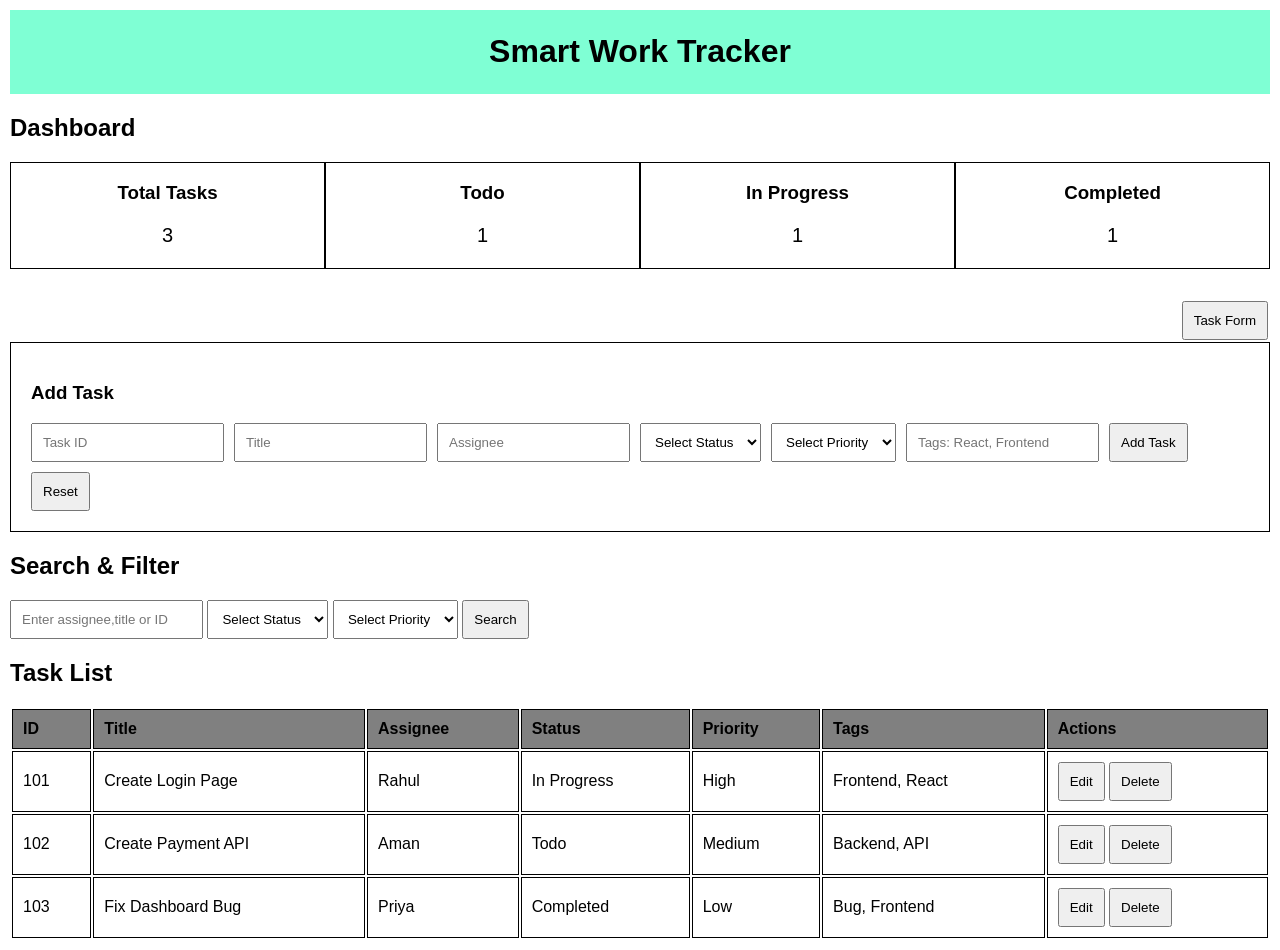
==== index.html @ 534823a2 "Made the static page by using mock data" ====
<!DOCTYPE html>
<html lang="en">

<head>
    <meta charset="UTF-8">
    <title>Smart Work Tracker</title>
    <link rel="stylesheet" href="style.css">
</head>

<body>
    <div class="header">
        <h1>Smart Work Tracker</h1>
    </div>
    <h2>Dashboard</h2>
    <div class="dashboard">
        <div class="card">
            <h3>Total Tasks</h3>
            <p id="totalTasks">0</p>
        </div>
        <div class="card">
            <h3>Todo</h3>
            <p id="todoTasks">0</p>
        </div>
        <div class="card">
            <h3>In Progress</h3>
            <p id="progressTasks">0</p>
        </div>
        <div class="card">
            <h3>Completed</h3>
            <p id="completedTasks">0</p>
        </div>
    </div>

    <div class="task-header">
        <button id="taskFormBtn">Task Form</button>
    </div>
    <div id="taskFormContainer" class="form-container">
        <h3>Add Task</h3>
        <form id="taskForm">

            <input type="number" id="taskId" placeholder="Task ID" required>

            <input type="text" id="title" placeholder="Title" required>

            <input type="text" id="assignee" placeholder="Assignee" required>

            <select id="status" required>
                <option value="">Select Status</option>
                <option value="Todo">Todo</option>
                <option value="In Progress">In Progress</option>
                <option value="Completed">Completed</option>
            </select>

            <select id="priority" required>
                <option value="">Select Priority</option>
                <option value="High">High</option>
                <option value="Medium">Medium</option>
                <option value="Low">Low</option>
            </select>

            <input type="text" id="tags" placeholder="Tags: React, Frontend" required>
            <button type="submit">Add Task</button>
            <button type="reset" id="resetBtn">Reset</button>

        </form>

    </div>

    
    <div id="search-filter">
        <h2>Search & Filter</h2>
        <input type="text" id="search" placeholder="Enter assignee,title or ID"> 
        <select id="status">
            <option value="">Select Status</option>
            <option value="In Progress">In Progress</option>
            <option value="Todo">Todo</option>
            <option value="Completed">Completed</option>
        </select>
        <select id="priority">
            <option value="">Select Priority</option>
            <option value="Low">Low</option>
            <option value="medium">Medium</option>
            <option value="High">High</option>
        </select>
        <button value="submit">Search</button>
    </div>

    <h2>Task List</h2>
    <table>

        <thead>
            <tr>
                <th>ID</th>
                <th>Title</th>
                <th>Assignee</th>
                <th>Status</th>
                <th>Priority</th>
                <th>Tags</th>
                <th>Actions</th>
            </tr>
        </thead>

        <tbody id="taskTable">

        </tbody>

    </table>
    <script src="sscript.js"></script>
</body>

</html>
---- style.css ----
body {
    font-family: Arial;
    margin: 10px;
}
.header{
    text-align: center;
    background-color: aquamarine;
    padding: 2px;
    margin-bottom: 10px;
    
}
.dashboard {
    display: flex;
    margin-bottom: 30px;
    justify-content: space-between;
}

.card {
    border: 1px solid black;
    padding: 1px 30px;
    width: 300px;
    text-align: center;
}

.card p {
    font-size: 20px;
}

.task-header {
    display: flex;
    justify-content:end;
    padding: 2px;
}

/* #search-filter{
    display: block;
    gap:20px;
    padding: 10px;

} */

.form-container {
    border: 1px solid black;
    padding: 20px;
    margin-bottom: 20px;
}

#taskForm {
    display: flex;
    gap: 10px;
    flex-wrap: wrap;
}

input,select,button {
    padding: 10px;
}

table {
    width: 100%;
    border-collapse: separate;
}
th{
    background-color: gray;
}

th,
td {
    border: 1px solid black;
    padding: 10px;
    text-align: left;
}

button {
    cursor: pointer;
}

.edit {
    margin-right: 5px;
}
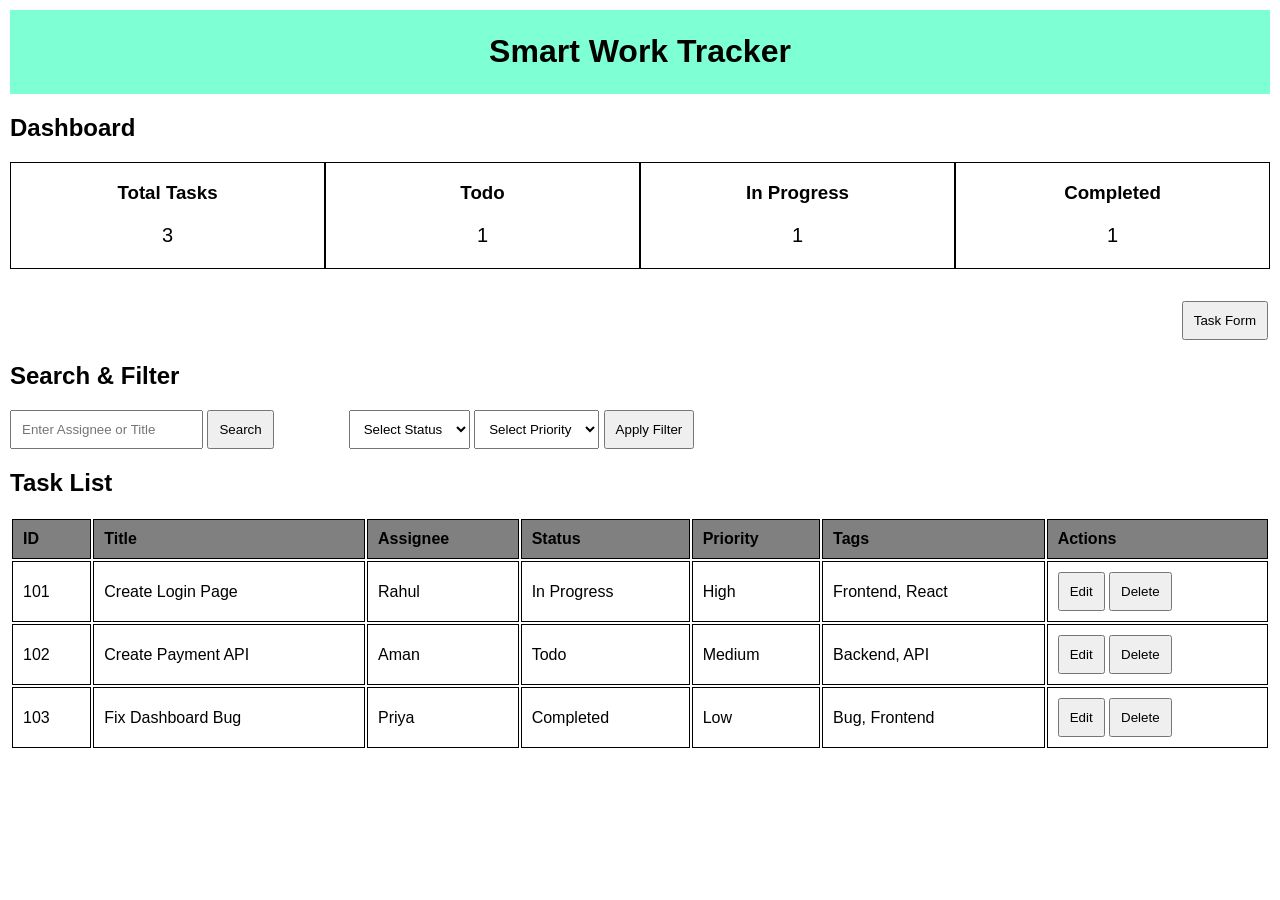
==== commit 6bd54c77: "applied the search and filter feature" ====
--- a/index.html
+++ b/index.html
@@ -65,25 +65,30 @@
         </form>
 
     </div>
-
-    
-    <div id="search-filter">
-        <h2>Search & Filter</h2>
-        <input type="text" id="search" placeholder="Enter assignee,title or ID"> 
-        <select id="status">
-            <option value="">Select Status</option>
-            <option value="In Progress">In Progress</option>
-            <option value="Todo">Todo</option>
-            <option value="Completed">Completed</option>
-        </select>
-        <select id="priority">
-            <option value="">Select Priority</option>
-            <option value="Low">Low</option>
-            <option value="medium">Medium</option>
-            <option value="High">High</option>
-        </select>
-        <button value="submit">Search</button>
-    </div>
+    <div>
+            <h2>Search & Filter</h2>
+        </div>
+    <search>
+        <div id="search-filter">
+            <input type="text" id="search" placeholder="Enter Assignee or Title">
+            <button id="srcbtn" type="button">Search</button>
+        </div>
+        <div>
+            <select id="statusFilter">
+                <option value="">Select Status</option>
+                <option value="In Progress">In Progress</option>
+                <option value="Todo">Todo</option>
+                <option value="Completed">Completed</option>
+            </select>
+            <select id="priorityFilter">
+                <option value="">Select Priority</option>
+                <option value="Low">Low</option>
+                <option value="Medium">Medium</option>
+                <option value="High">High</option>
+            </select>
+            <button id="filterbtn" type="button">Apply Filter</button>
+        </div>
+    </search>
 
     <h2>Task List</h2>
     <table>
--- a/style.css
+++ b/style.css
@@ -31,13 +31,6 @@
     justify-content:end;
     padding: 2px;
 }
-
-/* #search-filter{
-    display: block;
-    gap:20px;
-    padding: 10px;
-
-} */
 
 .form-container {
     border: 1px solid black;
@@ -76,4 +69,10 @@
 
 .edit {
     margin-right: 5px;
+}
+
+search{
+    display: flex;
+    justify-content:flex-start;
+    gap: 75px;
 }
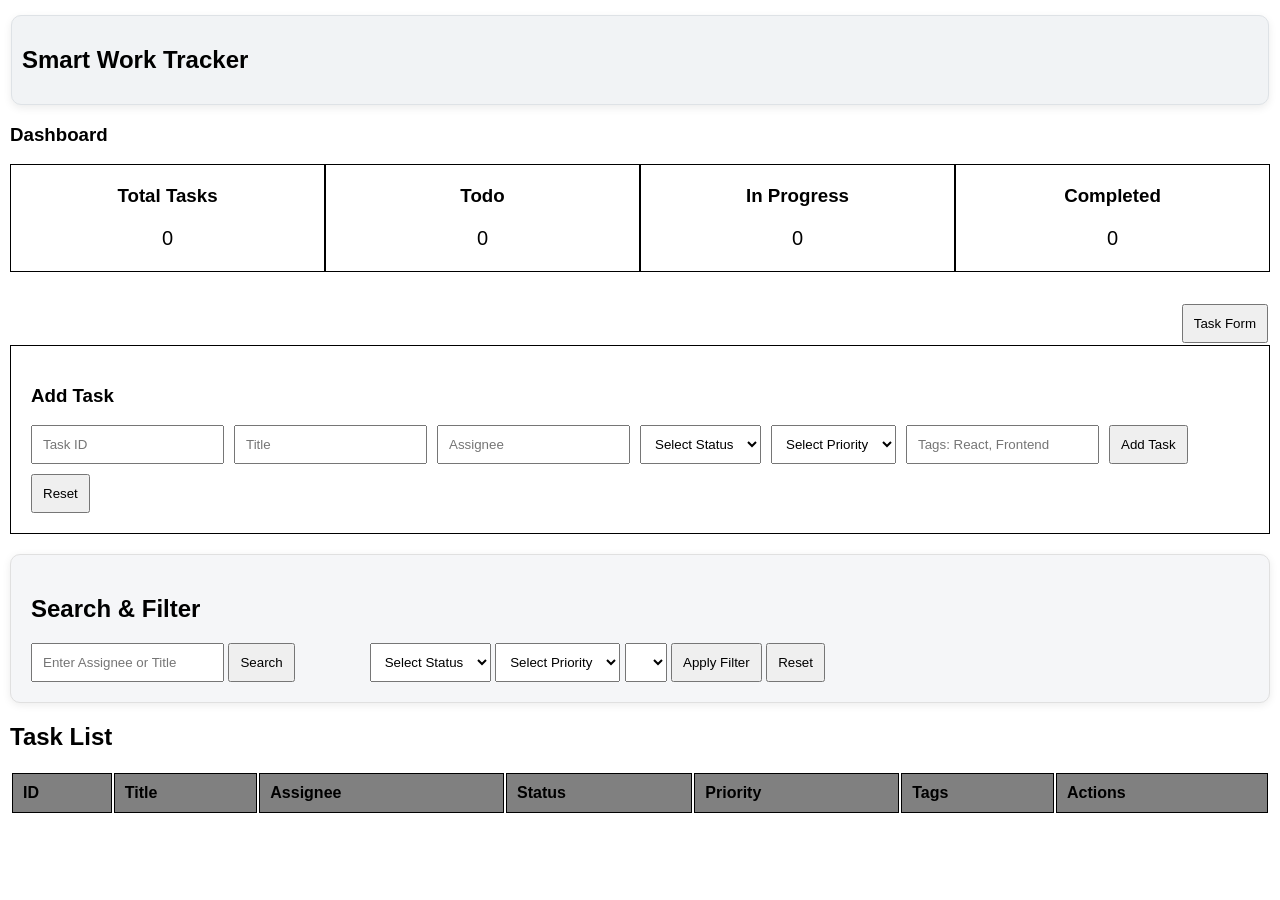
==== commit 2078e047: "Applied CRUD Operations on the TASK" ====
--- a/index.html
+++ b/index.html
@@ -9,9 +9,9 @@
 
 <body>
     <div class="header">
-        <h1>Smart Work Tracker</h1>
+        <h2>Smart Work Tracker</h2>
     </div>
-    <h2>Dashboard</h2>
+    <h3>Dashboard</h3>
     <div class="dashboard">
         <div class="card">
             <h3>Total Tasks</h3>
@@ -35,7 +35,7 @@
         <button id="taskFormBtn">Task Form</button>
     </div>
     <div id="taskFormContainer" class="form-container">
-        <h3>Add Task</h3>
+        <h3 id="formHeading">Add Task</h3>
         <form id="taskForm">
 
             <input type="number" id="taskId" placeholder="Task ID" required>
@@ -65,9 +65,11 @@
         </form>
 
     </div>
+
+    <div id="search-card">
     <div>
-            <h2>Search & Filter</h2>
-        </div>
+        <h2>Search & Filter</h2>
+    </div>
     <search>
         <div id="search-filter">
             <input type="text" id="search" placeholder="Enter Assignee or Title">
@@ -86,9 +88,14 @@
                 <option value="Medium">Medium</option>
                 <option value="High">High</option>
             </select>
+            <select id="tagFilter">
+                <!-- <option value="">Select Tag</option> -->
+            </select>
             <button id="filterbtn" type="button">Apply Filter</button>
+            <button id="resetFilterBtn" type="button">Reset</button>
         </div>
     </search>
+    </div>
 
     <h2>Task List</h2>
     <table>
--- a/style.css
+++ b/style.css
@@ -3,11 +3,18 @@
     margin: 10px;
 }
 .header{
-    text-align: center;
+    /* text-align: center;
     background-color: aquamarine;
     padding: 2px;
-    margin-bottom: 10px;
+    margin-bottom: 10px; */
     
+    background: #f1f3f5;
+    border: 1px solid #dee2e6;
+    border-radius: 10px;
+    padding: 10px;
+    margin: 15px 1px 2px 1px;
+    text-align:start;
+    box-shadow: 0 3px 8px rgba(0, 0, 0, 0.08);
 }
 .dashboard {
     display: flex;
@@ -75,4 +82,12 @@
     display: flex;
     justify-content:flex-start;
     gap: 75px;
+}
+#search-card{
+    background-color: #f5f6f8;
+    border: 1px solid #e0e0e0;
+    border-radius: 10px;
+    padding: 20px;
+    margin: 20px 0;
+    box-shadow: 0 2px 8px rgba(0, 0, 0, 0.08);
 }
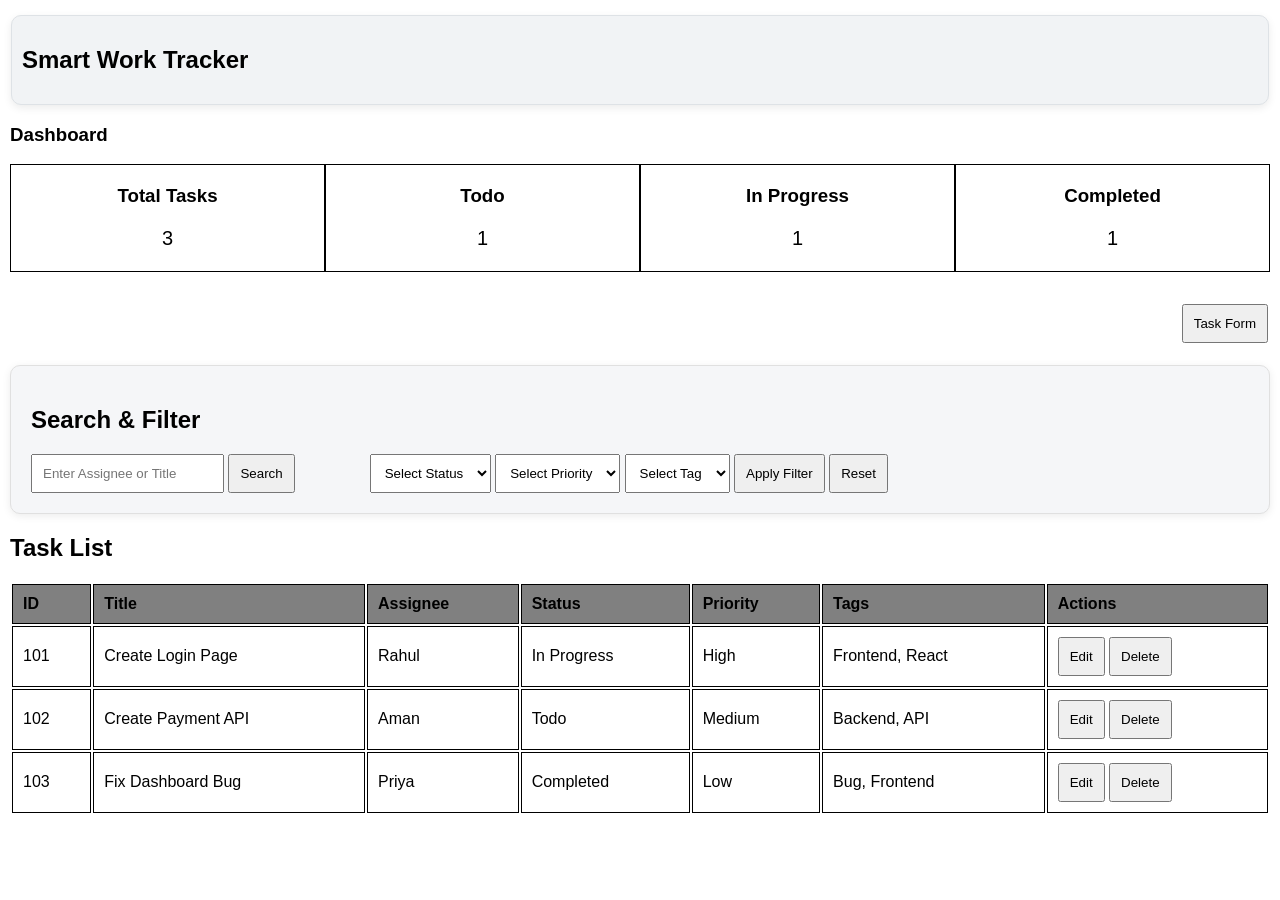
==== commit 19f4eed2: "Used localStorage to store the data" ====
--- a/index.html
+++ b/index.html
@@ -117,7 +117,7 @@
         </tbody>
 
     </table>
-    <script src="sscript.js"></script>
+    <script src="script.js"></script>
 </body>
 
 </html>
